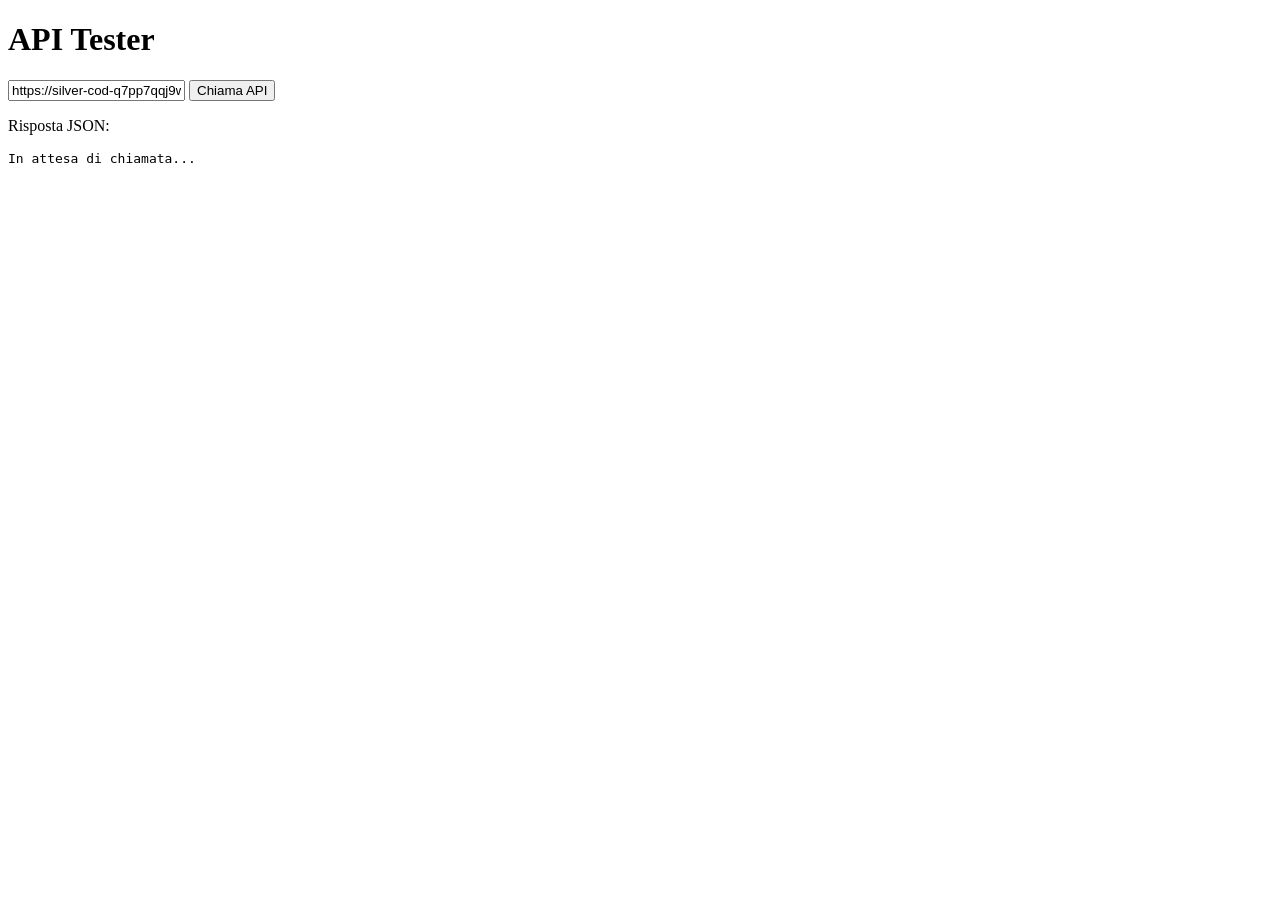
==== index.html @ 2cba8ba1 "lonk" ====
<!DOCTYPE html>
<html lang="it">
<head>
    <meta charset="UTF-8">
    <meta name="viewport" content="width=device-width, initial-scale=1.0">
    <title>Tester API FastAPI</title>
    <link rel="stylesheet" href="style.css">
</head>
<body>
    <div class="container">
        <h1 class="glow-title">API Tester</h1>
        
        <div class="input-section">
            <input type="text" id="apiUrl" placeholder="Inserisci il link dell'API..." value="https://silver-cod-q7pp7qqj9wrvh44qw-8000.app.github.dev/api/test">
            <button id="fetchBtn">Chiama API</button>
        </div>

        <div class="output-section">
            <p class="output-label">Risposta JSON:</p>
            <pre id="jsonOutput" class="json-box">In attesa di chiamata...</pre>
        </div>
    </div>

    <script src="script.js"></script>
</body>
</html>
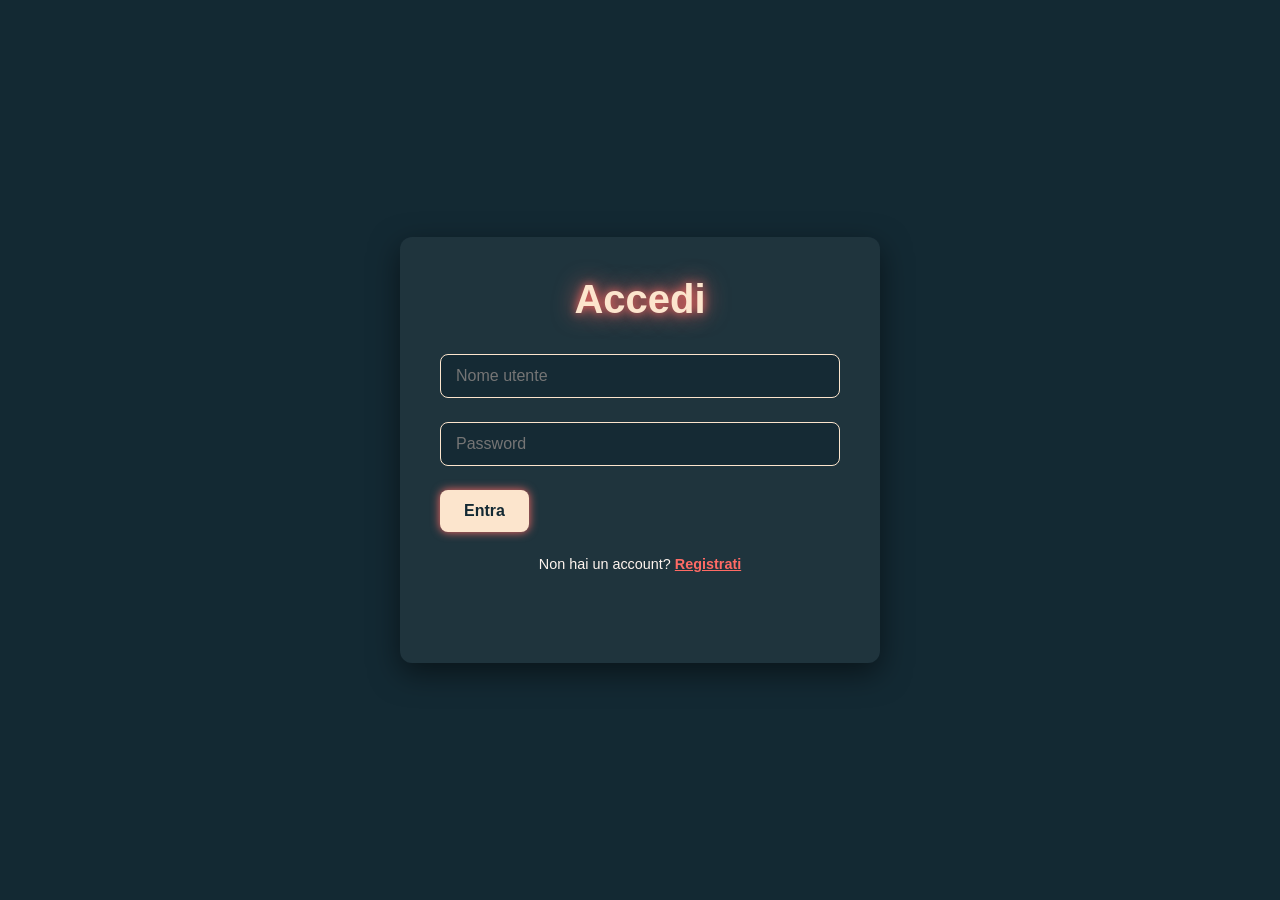
==== commit e98b7245: "base login" ====
--- a/index.html
+++ b/index.html
@@ -3,24 +3,43 @@
 <head>
     <meta charset="UTF-8">
     <meta name="viewport" content="width=device-width, initial-scale=1.0">
-    <title>Tester API FastAPI</title>
+    <title>Accedi - Progetto Test</title>
     <link rel="stylesheet" href="style.css">
 </head>
 <body>
-    <div class="container">
-        <h1 class="glow-title">API Tester</h1>
+    <div class="container auth-container">
         
-        <div class="input-section">
-            <input type="text" id="apiUrl" placeholder="Inserisci il link dell'API..." value="https://silver-cod-q7pp7qqj9wrvh44qw-8000.app.github.dev/api/test">
-            <button id="fetchBtn">Chiama API</button>
+        <div id="login-section">
+            <h1 class="glow-title">Accedi</h1>
+            <div class="input-group">
+                <input type="text" id="login-username" placeholder="Nome utente">
+            </div>
+            <div class="input-group">
+                <input type="password" id="login-password" placeholder="Password">
+            </div>
+            <button id="login-btn">Entra</button>
+            <p class="switch-text">Non hai un account? <span id="show-register">Registrati</span></p>
+            <p id="login-message" class="message"></p>
         </div>
 
-        <div class="output-section">
-            <p class="output-label">Risposta JSON:</p>
-            <pre id="jsonOutput" class="json-box">In attesa di chiamata...</pre>
+        <div id="register-section" style="display: none;">
+            <h1 class="glow-title">Crea Account</h1>
+            <div class="input-group">
+                <input type="text" id="reg-username" placeholder="Nome utente">
+            </div>
+            <div class="input-group">
+                <input type="password" id="reg-password" placeholder="Password">
+            </div>
+            <div class="input-group">
+                <input type="password" id="reg-password-confirm" placeholder="Conferma Password">
+            </div>
+            <button id="register-btn">Registrati</button>
+            <p class="switch-text">Hai già un account? <span id="show-login">Accedi</span></p>
+            <p id="register-message" class="message"></p>
         </div>
+
     </div>
 
-    <script src="script.js"></script>
+    <script src="auth.js"></script>
 </body>
 </html>
--- a/style.css
+++ b/style.css
@@ -0,0 +1,170 @@
+/* Definizione della palette colori richiesta */
+:root {
+    --bg-dark: #132933;
+    --text-light: #fff5ef;
+    --accent-title: #fce5cd;
+    --glow-shadow: #ff6b65;
+}
+
+body {
+    background-color: var(--bg-dark);
+    color: var(--text-light);
+    font-family: 'Segoe UI', Tahoma, Geneva, Verdana, sans-serif;
+    display: flex;
+    justify-content: center;
+    align-items: center;
+    height: 100vh;
+    margin: 0;
+}
+
+.container {
+    background: rgba(255, 245, 239, 0.05);
+    padding: 2.5rem;
+    border-radius: 12px;
+    box-shadow: 0 10px 30px rgba(0, 0, 0, 0.5);
+    width: 100%;
+    max-width: 600px;
+}
+
+/* Titolo con effetto luminoso centrato */
+.glow-title {
+    color: var(--accent-title);
+    text-align: center;
+    font-size: 2.5rem;
+    margin-top: 0;
+    margin-bottom: 2rem;
+    text-shadow: 0 0 10px var(--glow-shadow), 0 0 25px var(--glow-shadow);
+}
+
+.input-section {
+    display: flex;
+    gap: 15px;
+    margin-bottom: 2rem;
+}
+
+input[type="text"] {
+    flex: 1;
+    padding: 12px 15px;
+    background-color: rgba(19, 41, 51, 0.8);
+    border: 1px solid var(--accent-title);
+    border-radius: 8px;
+    color: var(--text-light);
+    font-size: 1rem;
+    outline: none;
+    transition: box-shadow 0.3s ease;
+}
+
+input[type="text"]:focus {
+    box-shadow: 0 0 8px rgba(252, 229, 205, 0.4);
+}
+
+button {
+    padding: 12px 24px;
+    background-color: var(--accent-title);
+    color: var(--bg-dark);
+    border: none;
+    border-radius: 8px;
+    font-size: 1rem;
+    font-weight: bold;
+    cursor: pointer;
+    transition: all 0.3s ease;
+    box-shadow: 0 0 10px var(--glow-shadow);
+}
+
+button:hover {
+    background-color: var(--glow-shadow);
+    color: var(--text-light);
+    box-shadow: 0 0 20px var(--glow-shadow);
+}
+
+.output-section {
+    display: flex;
+    flex-direction: column;
+}
+
+.output-label {
+    margin-bottom: 8px;
+    font-weight: bold;
+    color: var(--accent-title);
+}
+
+.json-box {
+    background-color: #0c1b22; /* Un tono leggermente più scuro dello sfondo base */
+    padding: 15px;
+    border-radius: 8px;
+    border: 1px solid rgba(255, 245, 239, 0.1);
+    min-height: 150px;
+    overflow-x: auto;
+    white-space: pre-wrap;
+    font-family: 'Courier New', Courier, monospace;
+    color: var(--text-light);
+}
+
+/* --- AGGIUNTE PER IL LOGIN/REGISTRAZIONE --- */
+
+.auth-container {
+    max-width: 400px; /* Un po' più stretto per il login */
+}
+
+.input-group {
+    margin-bottom: 1.5rem;
+}
+
+input[type="password"] {
+    /* Eredita lo stesso stile dei text input */
+    width: 100%;
+    padding: 12px 15px;
+    background-color: rgba(19, 41, 51, 0.8);
+    border: 1px solid var(--accent-title);
+    border-radius: 8px;
+    color: var(--text-light);
+    font-size: 1rem;
+    outline: none;
+    transition: box-shadow 0.3s ease;
+    box-sizing: border-box; /* Previene sbavature fuori dal div */
+}
+
+input[type="text"] {
+    width: 100%;
+    box-sizing: border-box;
+}
+
+input[type="password"]:focus {
+    box-shadow: 0 0 8px rgba(252, 229, 205, 0.4);
+}
+
+.switch-text {
+    text-align: center;
+    margin-top: 1.5rem;
+    font-size: 0.9rem;
+}
+
+.switch-text span {
+    color: var(--glow-shadow);
+    cursor: pointer;
+    font-weight: bold;
+    text-decoration: underline;
+    transition: text-shadow 0.3s ease;
+}
+
+.switch-text span:hover {
+    text-shadow: 0 0 8px var(--glow-shadow);
+}
+
+.message {
+    text-align: center;
+    margin-top: 1rem;
+    font-size: 0.9rem;
+    font-weight: bold;
+    min-height: 20px;
+}
+
+.message.error {
+    color: #ff4c4c;
+    text-shadow: 0 0 5px rgba(255, 76, 76, 0.5);
+}
+
+.message.success {
+    color: #4caf50;
+    text-shadow: 0 0 5px rgba(76, 175, 80, 0.5);
+}
